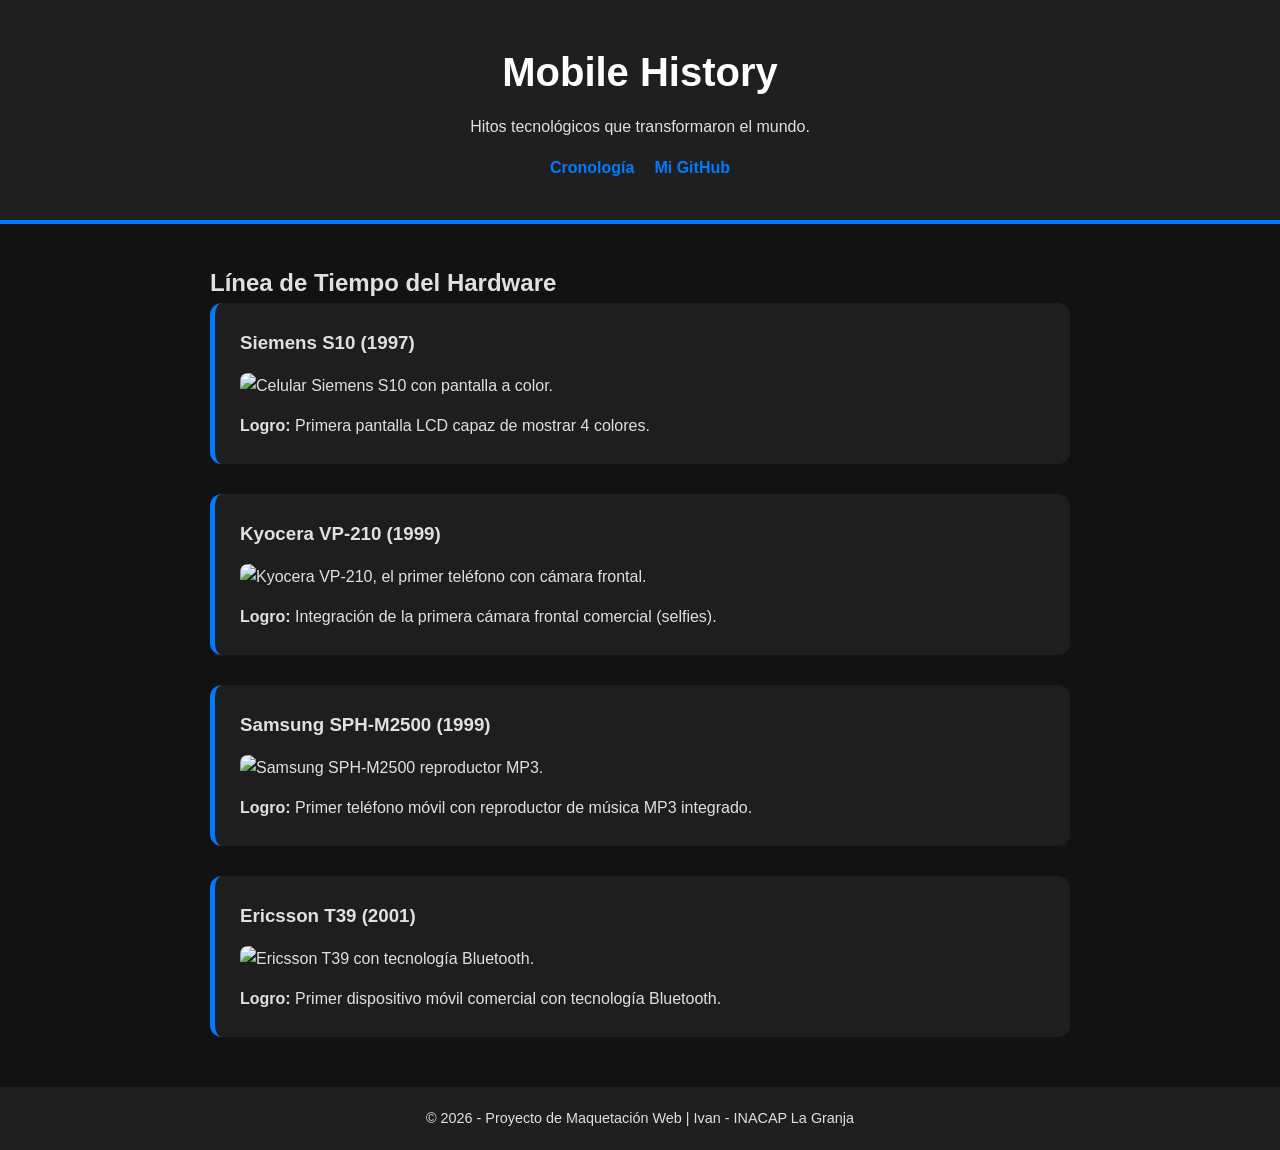
==== OneDrive/Escritorio/proyecto-celulares/index.html @ a7129f53 "Tarea finalizada" ====
<!DOCTYPE html>
<html lang="es">
<head>
    <meta charset="UTF-8">
    <meta name="viewport" content="width=device-width, initial-scale=1.0">
    <title>Evolución del Hardware Móvil - Ivan</title>
<link rel="stylesheet" href="style.css">
<body>

    <header>
        <h1>Mobile History</h1>
        <p>Hitos tecnológicos que transformaron el mundo.</p>
        <nav>
            <ul>
                <li><a href="#hitos">Cronología</a></li>
                <li><a href="https://github.com/IvanR33" target="_blank">Mi GitHub</a></li>
            </ul>
        </nav>
    </header>

    <main>
        <section id="hitos">
            <h2>Línea de Tiempo del Hardware</h2>

            <article>
                <h3>Siemens S10 (1997)</h3>
                <img src="https://upload.wikimedia.org/wikipedia/commons/thumb/6/6d/Siemens_S10.jpg/200px-Siemens_S10.jpg" alt="Celular Siemens S10 con pantalla a color.">
                <p><strong>Logro:</strong> Primera pantalla LCD capaz de mostrar 4 colores.</p>
            </article>

            <article>
                <h3>Kyocera VP-210 (1999)</h3>
                <img src="https://upload.wikimedia.org/wikipedia/commons/thumb/e/ef/Kyocera_Visual_Phone_VP-210.jpg/200px-Kyocera_Visual_Phone_VP-210.jpg" alt="Kyocera VP-210, el primer teléfono con cámara frontal.">
                <p><strong>Logro:</strong> Integración de la primera cámara frontal comercial (selfies).</p>
            </article>

            <article>
                <h3>Samsung SPH-M2500 (1999)</h3>
                <img src="https://via.placeholder.com/200x300?text=Samsung+SPH-M2500" alt="Samsung SPH-M2500 reproductor MP3.">
                <p><strong>Logro:</strong> Primer teléfono móvil con reproductor de música MP3 integrado.</p>
            </article>

            <article>
                <h3>Ericsson T39 (2001)</h3>
                <img src="https://upload.wikimedia.org/wikipedia/commons/thumb/e/e0/Ericsson_T39m_Blue.jpg/200px-Ericsson_T39m_Blue.jpg" alt="Ericsson T39 con tecnología Bluetooth.">
                <p><strong>Logro:</strong> Primer dispositivo móvil comercial con tecnología Bluetooth.</p>
            </article>

        </section>
    </main>

    <footer>
        <p>&copy; 2026 - Proyecto de Maquetación Web | Ivan - INACAP La Granja</p>
    </footer>

</body>
</html>
---- OneDrive/Escritorio/proyecto-celulares/style.css ----
/* 1. RESET Y CONFIGURACIÓN GENERAL */
* {
    margin: 0;
    padding: 0;
    box-sizing: border-box;
}

body {
    background-color: #121212; /* Fondo oscuro pro */
    color: #e0e0e0;           /* Letras gris claro para no cansar la vista */
    font-family: 'Segoe UI', Tahoma, Geneva, Verdana, sans-serif;
    line-height: 1.6;
}

/* 2. CABECERA (HEADER) */
header {
    background-color: #1f1f1f;
    padding: 40px 20px;
    text-align: center;
    border-bottom: 4px solid #007bff; /* Azul INACAP */
}

header h1 {
    color: #ffffff;
    font-size: 2.5rem;
    margin-bottom: 10px;
}

/* 3. NAVEGACIÓN */
nav ul {
    list-style: none;
    display: flex;
    justify-content: center;
    gap: 20px;
    margin-top: 15px;
}

nav a {
    color: #007bff;
    text-decoration: none;
    font-weight: bold;
}

nav a:hover {
    text-decoration: underline;
}

/* 4. CONTENEDOR DE HITOS */
main {
    max-width: 900px;
    margin: 40px auto;
    padding: 0 20px;
}

article {
    background-color: #1e1e1e;
    margin-bottom: 30px;
    padding: 25px;
    border-radius: 12px;
    border-left: 5px solid #007bff;
    transition: transform 0.3s ease;
}

article:hover {
    transform: scale(1.02); /* Efecto visual al pasar el mouse */
}

article img {
    max-width: 100%;
    height: auto;
    border-radius: 8px;
    margin: 15px 0;
    display: block;
}

/* 5. PIE DE PÁGINA */
footer {
    text-align: center;
    padding: 20px;
    background-color: #1f1f1f;
    font-size: 0.9rem;
    margin-top: 50px;
}
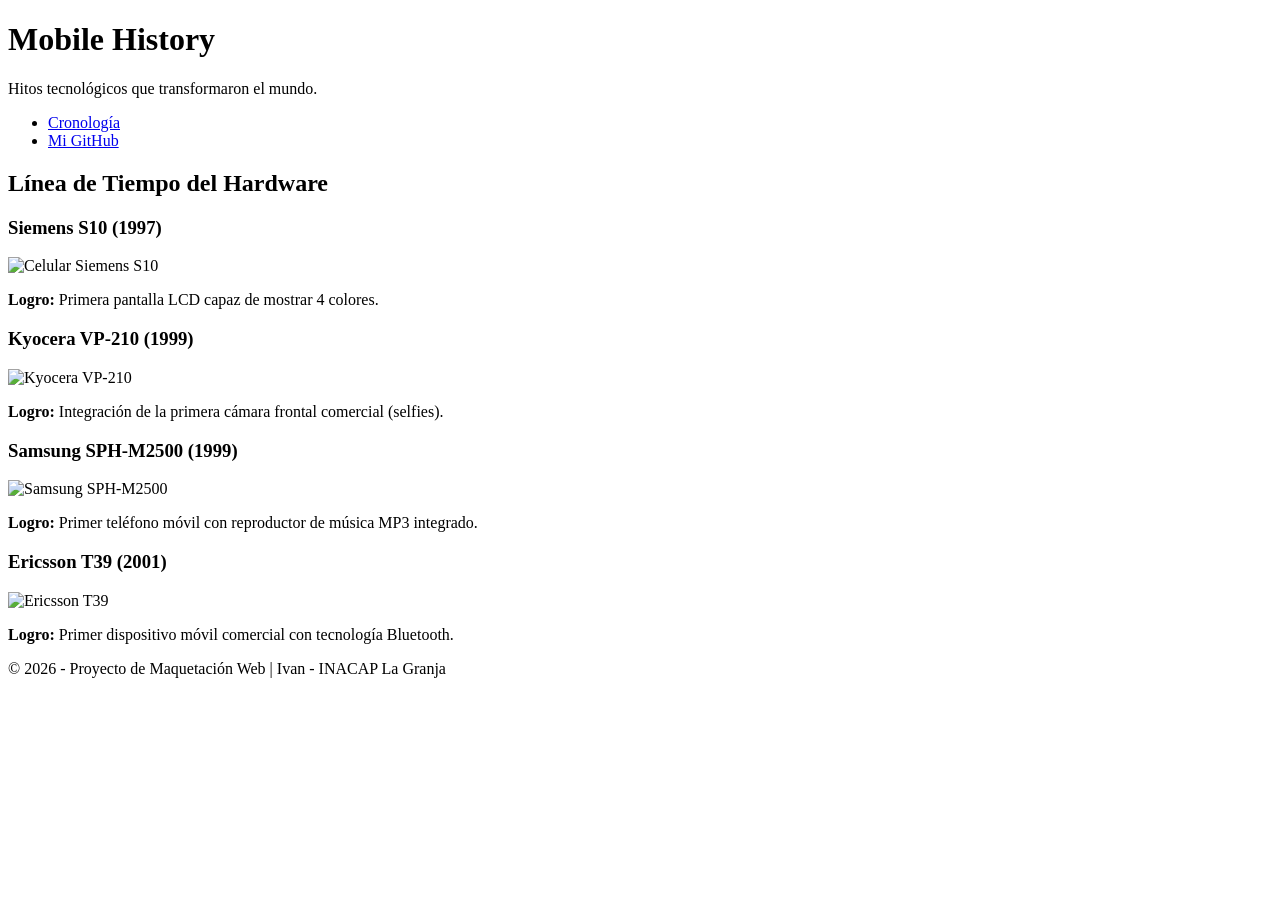
==== commit 4cfa444e: "Update image tags and stylesheet reference in index.html" ====
--- a/OneDrive/Escritorio/proyecto-celulares/index.html
+++ b/OneDrive/Escritorio/proyecto-celulares/index.html
@@ -3,8 +3,9 @@
 <head>
     <meta charset="UTF-8">
     <meta name="viewport" content="width=device-width, initial-scale=1.0">
-    <title>Evolución del Hardware Móvil - Ivan</title>
-<link rel="stylesheet" href="style.css">
+   <title>Evolución del Hardware Móvil - Ivan</title>
+    <link rel="stylesheet" href="estilo.css">
+</head>
 <body>
 
     <header>
@@ -24,25 +25,25 @@
 
             <article>
                 <h3>Siemens S10 (1997)</h3>
-                <img src="https://upload.wikimedia.org/wikipedia/commons/thumb/6/6d/Siemens_S10.jpg/200px-Siemens_S10.jpg" alt="Celular Siemens S10 con pantalla a color.">
+<img src="https://upload.wikimedia.org/wikipedia/commons/thumb/6/6d/Siemens_S10.jpg/200px-Siemens_S10.jpg" alt="Celular Siemens S10" class="foto-celular">
                 <p><strong>Logro:</strong> Primera pantalla LCD capaz de mostrar 4 colores.</p>
             </article>
 
             <article>
                 <h3>Kyocera VP-210 (1999)</h3>
-                <img src="https://upload.wikimedia.org/wikipedia/commons/thumb/e/ef/Kyocera_Visual_Phone_VP-210.jpg/200px-Kyocera_Visual_Phone_VP-210.jpg" alt="Kyocera VP-210, el primer teléfono con cámara frontal.">
+                <img src="https://upload.wikimedia.org/wikipedia/commons/thumb/e/ef/Kyocera_Visual_Phone_VP-210.jpg/200px-Kyocera_Visual_Phone_VP-210.jpg" alt="Kyocera VP-210" class="foto-celular">
                 <p><strong>Logro:</strong> Integración de la primera cámara frontal comercial (selfies).</p>
             </article>
 
             <article>
                 <h3>Samsung SPH-M2500 (1999)</h3>
-                <img src="https://via.placeholder.com/200x300?text=Samsung+SPH-M2500" alt="Samsung SPH-M2500 reproductor MP3.">
+            <img src="https://images.samsung.com/is/image/samsung/p5/global/mkt/about-us/history/history_05.jpg" alt="Samsung SPH-M2500" class="foto-celular">
                 <p><strong>Logro:</strong> Primer teléfono móvil con reproductor de música MP3 integrado.</p>
             </article>
 
             <article>
                 <h3>Ericsson T39 (2001)</h3>
-                <img src="https://upload.wikimedia.org/wikipedia/commons/thumb/e/e0/Ericsson_T39m_Blue.jpg/200px-Ericsson_T39m_Blue.jpg" alt="Ericsson T39 con tecnología Bluetooth.">
+                <img src="https://upload.wikimedia.org/wikipedia/commons/thumb/e/e0/Ericsson_T39m_Blue.jpg/200px-Ericsson_T39m_Blue.jpg" alt="Ericsson T39" class="foto-celular">
                 <p><strong>Logro:</strong> Primer dispositivo móvil comercial con tecnología Bluetooth.</p>
             </article>
 
@@ -54,4 +55,4 @@
     </footer>
 
 </body>
-</html>+</html>
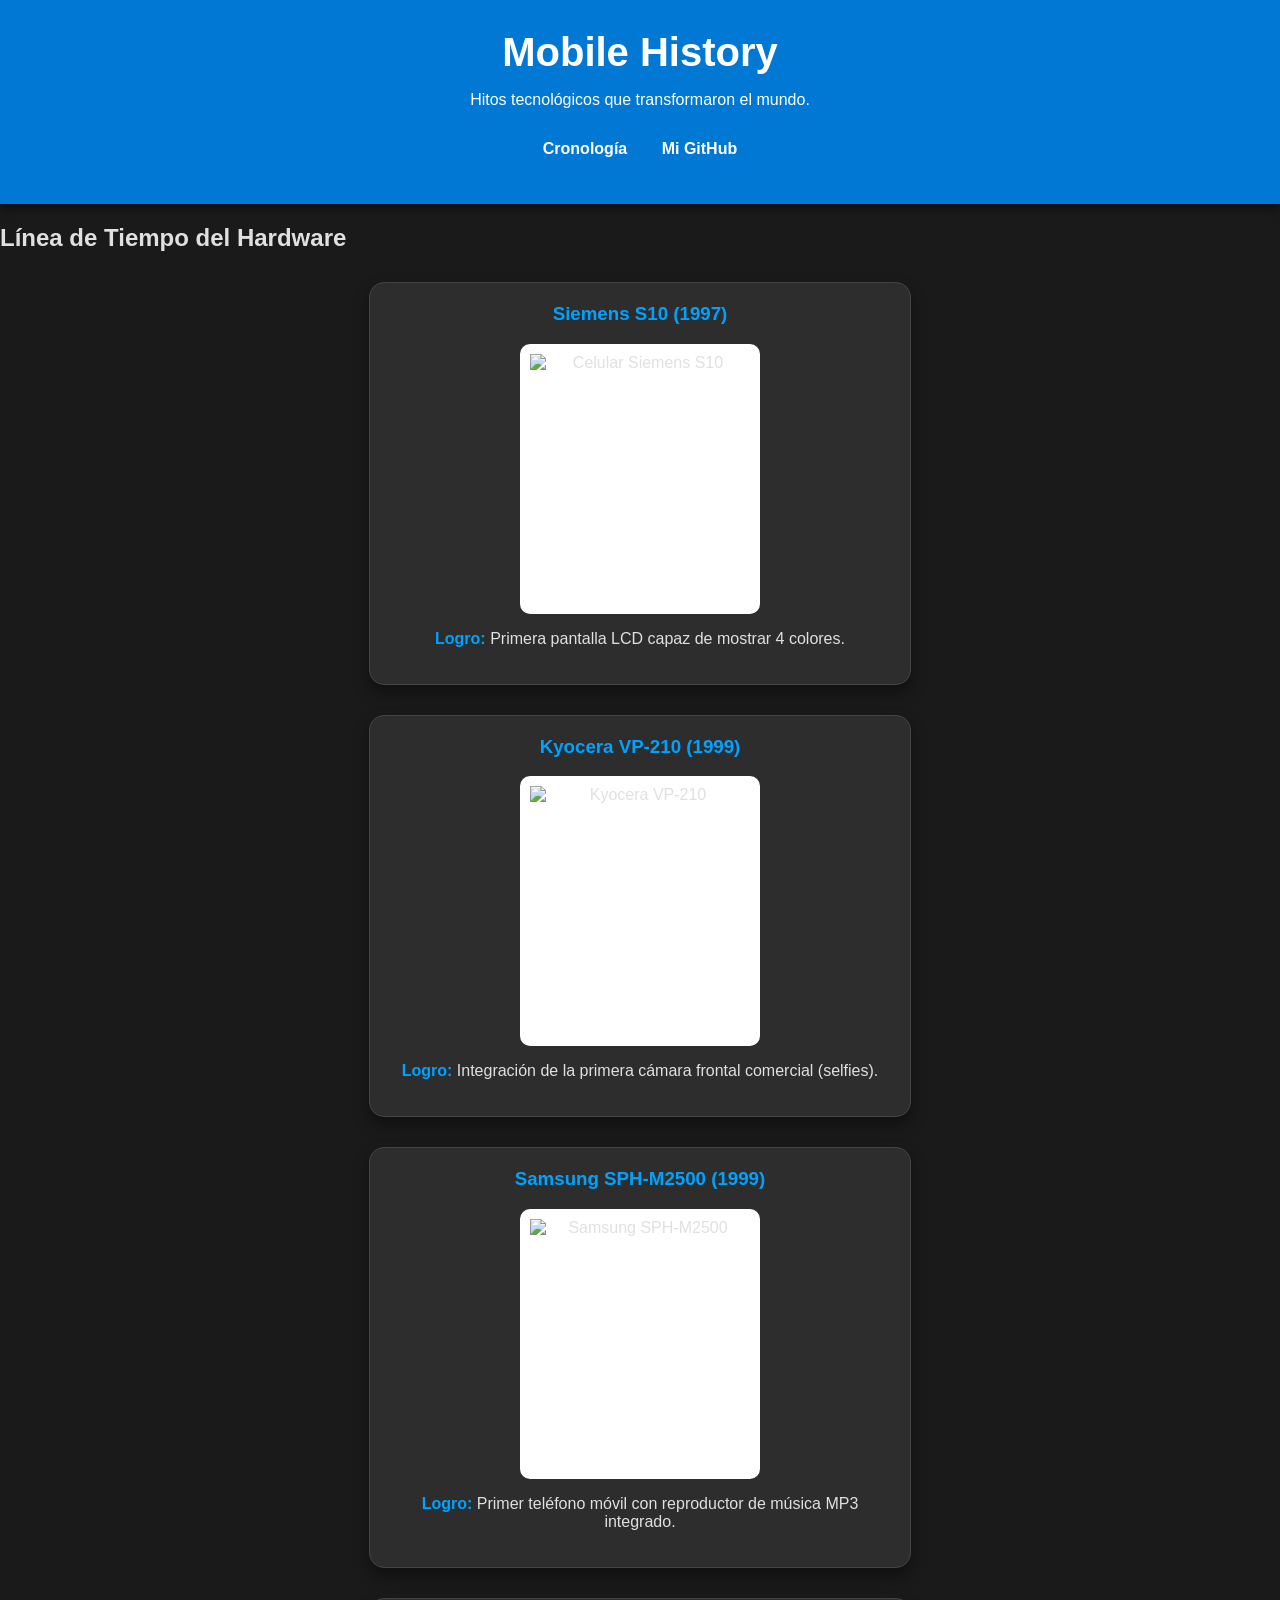
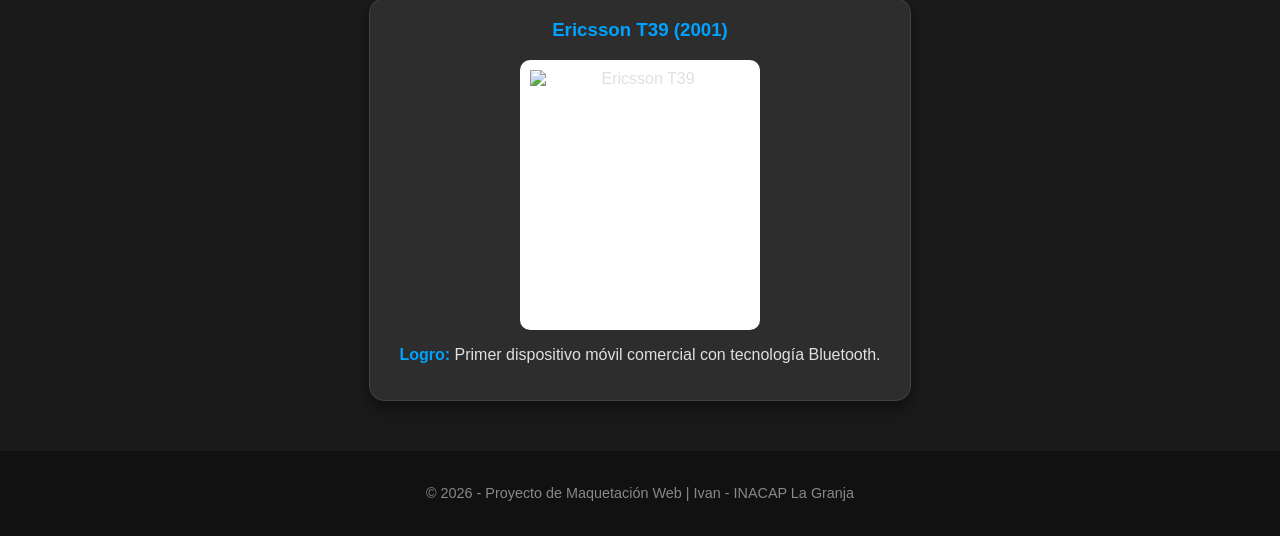
==== commit 6f5ab565: "Rename stylesheet link from estilo.css to style.css" ====
--- a/OneDrive/Escritorio/proyecto-celulares/index.html
+++ b/OneDrive/Escritorio/proyecto-celulares/index.html
@@ -4,7 +4,7 @@
     <meta charset="UTF-8">
     <meta name="viewport" content="width=device-width, initial-scale=1.0">
    <title>Evolución del Hardware Móvil - Ivan</title>
-    <link rel="stylesheet" href="estilo.css">
+    <link rel="stylesheet" href="style.css">
 </head>
 <body>
 
--- a/OneDrive/Escritorio/proyecto-celulares/style.css
+++ b/OneDrive/Escritorio/proyecto-celulares/style.css
@@ -0,0 +1,89 @@
+/* Configuraciones base */
+body {
+    font-family: 'Segoe UI', Tahoma, Geneva, Verdana, sans-serif;
+    background-color: #1a1a1a; /* Fondo oscuro */
+    color: #e0e0e0;
+    margin: 0;
+    padding: 0;
+}
+
+header {
+    background-color: #0078d4; /* Azul INACAP/Windows */
+    color: white;
+    padding: 30px 0;
+    text-align: center;
+    box-shadow: 0 4px 10px rgba(0,0,0,0.5);
+}
+
+header h1 {
+    margin: 0;
+    font-size: 2.5rem;
+}
+
+/* Navegación */
+nav ul {
+    list-style: none;
+    padding: 15px 0 0 0;
+}
+
+nav ul li {
+    display: inline;
+    margin: 0 15px;
+}
+
+nav a {
+    color: #ffffff;
+    text-decoration: none;
+    font-weight: bold;
+    border-bottom: 2px solid transparent;
+    transition: 0.3s;
+}
+
+nav a:hover {
+    border-bottom: 2px solid #ffffff;
+}
+
+/* Tarjetas de Celulares */
+article {
+    background-color: #2d2d2d;
+    margin: 30px auto;
+    padding: 20px;
+    width: 85%;
+    max-width: 500px;
+    border-radius: 15px;
+    box-shadow: 0 8px 16px rgba(0,0,0,0.4);
+    text-align: center;
+    border: 1px solid #444;
+}
+
+article h3 {
+    color: #00a2ff;
+    margin-top: 0;
+}
+
+/* EL CONTROL DE LAS FOTOS (Clase que pusimos en el HTML) */
+.foto-celular {
+    width: 100%;
+    max-width: 220px;    /* Tamaño ideal para que no se desborde */
+    height: 250px;       /* Altura fija para que todas las tarjetas midan lo mismo */
+    object-fit: contain; /* Ajusta la foto sin deformarla ni estirarla */
+    background-color: #ffffff; /* Fondo blanco para que resalten los equipos */
+    padding: 10px;
+    border-radius: 10px;
+    display: block;
+    margin: 15px auto;
+}
+
+/* Pie de página */
+footer {
+    background-color: #111;
+    padding: 20px;
+    font-size: 0.9em;
+    color: #888;
+    text-align: center;
+    margin-top: 50px;
+}
+
+p strong {
+    color: #00a2ff;
+}
